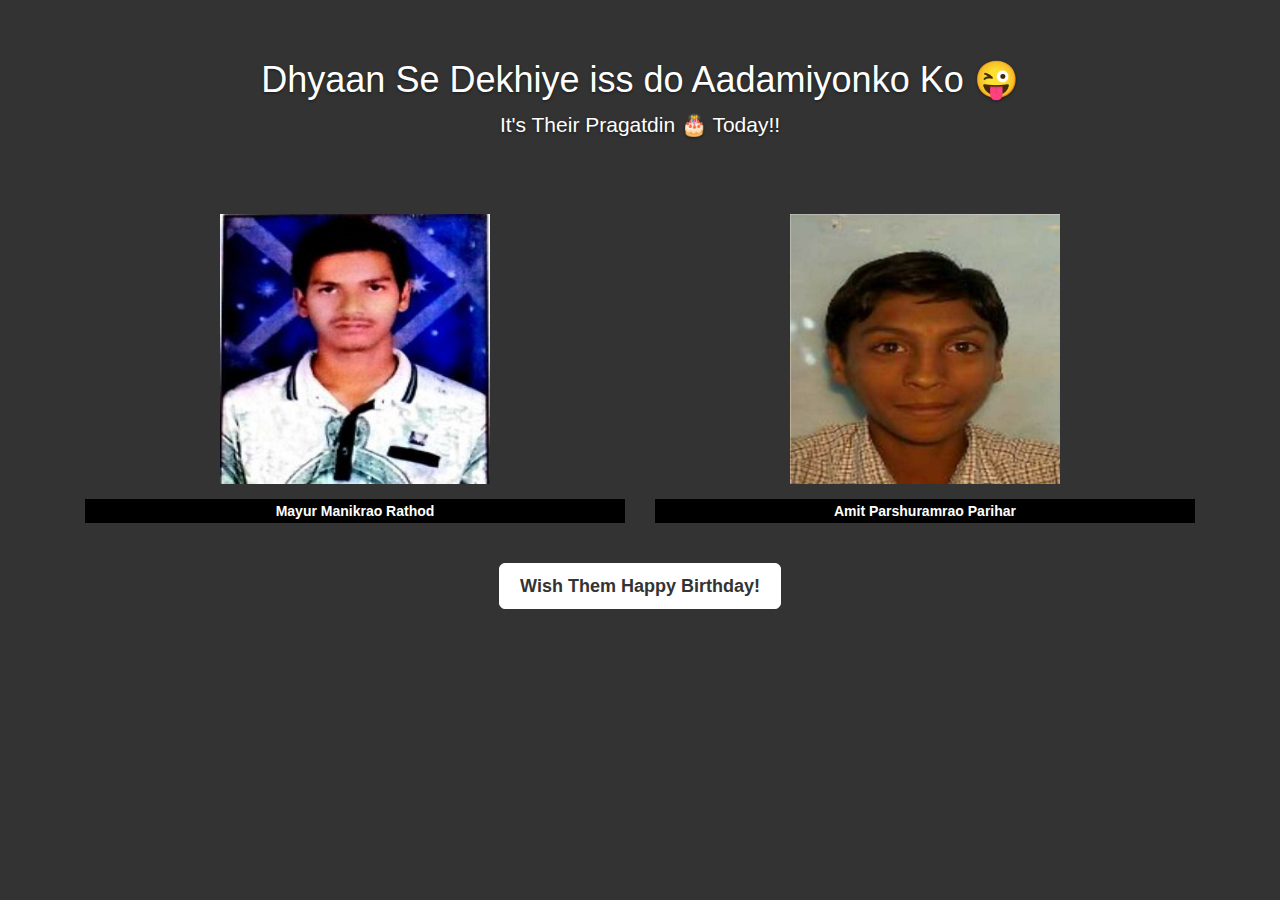
==== index3.html @ 8ede17e9 "Add files via upload" ====
<!DOCTYPE html>
<html lang="en">
    <head>
        <meta charset="utf-8">
        <meta http-equiv="X-UA-Compatible" content="IE=edge">
        <meta name="viewport" content="width=device-width, initial-scale=1">
        <meta name="description" content="">
        <meta name="author" content="">
		<link rel="stylesheet" href="https://maxcdn.bootstrapcdn.com/bootstrap/4.0.0/css/bootstrap.min.css" integrity="sha384-Gn5384xqQ1aoWXA+058RXPxPg6fy4IWvTNh0E263XmFcJlSAwiGgFAW/dAiS6JXm" crossorigin="anonymous">
        <title>Haha!The Photo</title>
        <!-- Bootstrap core CSS -->
        <link href="bootstrap/css/bootstrap.css" rel="stylesheet">
        <!-- Custom styles for this template -->
        <link href="cover.css" rel="stylesheet">
        <!-- HTML5 shim and Respond.js for IE8 support of HTML5 elements and media queries -->
        <!--[if lt IE 9]>
      <script src="https://oss.maxcdn.com/html5shiv/3.7.2/html5shiv.min.js"></script>
      <script src="https://oss.maxcdn.com/respond/1.4.2/respond.min.js"></script>
    <![endif]-->
	
	<style>
	
	figcaption {
  background-color: black;
  color: white;
  font-style: bold;
  padding: 2px;
  text-align: center;
}
</style>
    </head>
    <body>
    <center>
	<br><br>
	
                    <div class="inner cover">
                        <h1 class="cover-heading">Dhyaan Se Dekhiye iss do Aadamiyonko Ko 😜</h1>
                        <p class="lead">It's Their Pragatdin 🎂 Today!!</p><br><br>
						<div class="container">
						  <div class="row">
							<div class="col-sm">
							  <img src="maya.jpg" style="width:300px;height:300px;padding:15px;" alt="Save the Image in the current Directory.">
							  <figcaption><b>Mayur  Manikrao  Rathod</b></figcaption>
							</div>
							
							
							<div class="col-sm">
							 <img src="amit.jpg" style="width:300px;height:300px;padding:15px;" alt="Save the Image in the current Directory.">
							 <figcaption><b>Amit  Parshuramrao  Parihar</b></figcaption>
							</div>
						  </div>
						</div>
                        <br><br>
                        <p class="lead"><a href="index4.html" class="btn btn-lg btn-default">Wish Them Happy Birthday!</a></p>
                    </div>
    </center> <br><br><br><br>       
        <!-- Bootstrap core JavaScript
    ================================================== -->
        <!-- Placed at the end of the document so the pages load faster -->
        <script src="assets/js/jquery.min.js"></script>
        <script src="bootstrap/js/bootstrap.min.js"></script>
        <!-- IE10 viewport hack for Surface/desktop Windows 8 bug -->
        <script src="assets/js/ie10-viewport-bug-workaround.js"></script>
    </body>
</html>
---- cover.css ----
/*
 * Globals
 */

/* Links */
a,
a:focus,
a:hover {
  color: #fff;
}

/* Custom default button */
.btn-default,
.btn-default:hover,
.btn-default:focus {
  color: #333;
  text-shadow: none; /* Prevent inheritence from `body` */
  background-color: #fff;
  border: 1px solid #fff;
}


/*
 * Base structure
 */

html,
body {
  height: 100%;
  background-color: #333;
}
body {
  color: #fff;
  text-align: center;
  text-shadow: 0 1px 3px rgba(0,0,0,.5);
}

/* Extra markup and styles for table-esque vertical and horizontal centering */
.site-wrapper {
  display: table;
  width: 100%;
  height: 100%; /* For at least Firefox */
  min-height: 100%;
  -webkit-box-shadow: inset 0 0 100px rgba(0,0,0,.5);
          box-shadow: inset 0 0 100px rgba(0,0,0,.5);
}
.site-wrapper-inner {
  display: table-cell;
  vertical-align: top;
}
.cover-container {
  margin-right: auto;
  margin-left: auto;
}

/* Padding for spacing */
.inner {
  padding: 30px;
}


/*
 * Header
 */
.masthead-brand {
  margin-top: 10px;
  margin-bottom: 10px;
}

.masthead-nav > li {
  display: inline-block;
}
.masthead-nav > li + li {
  margin-left: 20px;
}
.masthead-nav > li > a {
  padding-right: 0;
  padding-left: 0;
  font-size: 16px;
  font-weight: bold;
  color: #fff; /* IE8 proofing */
  color: rgba(255,255,255,.75);
  border-bottom: 2px solid transparent;
}
.masthead-nav > li > a:hover,
.masthead-nav > li > a:focus {
  background-color: transparent;
  border-bottom-color: #a9a9a9;
  border-bottom-color: rgba(255,255,255,.25);
}
.masthead-nav > .active > a,
.masthead-nav > .active > a:hover,
.masthead-nav > .active > a:focus {
  color: #fff;
  border-bottom-color: #fff;
}

@media (min-width: 768px) {
  .masthead-brand {
    float: left;
  }
  .masthead-nav {
    float: right;
  }
}


/*
 * Cover
 */

.cover {
  padding: 0 20px;
}
.cover .btn-lg {
  padding: 10px 20px;
  font-weight: bold;
}


/*
 * Footer
 */

.mastfoot {
  color: #999; /* IE8 proofing */
  color: rgba(255,255,255,.5);
}


/*
 * Affix and center
 */

@media (min-width: 768px) {
  /* Pull out the header and footer */
  .masthead {
    position: fixed;
    top: 0;
  }
  .mastfoot {
    position: fixed;
    bottom: 0;
  }
  /* Start the vertical centering */
  .site-wrapper-inner {
    vertical-align: middle;
  }
  /* Handle the widths */
  .masthead,
  .mastfoot,
  .cover-container {
    width: 100%; /* Must be percentage or pixels for horizontal alignment */
  }
}

@media (min-width: 992px) {
  .masthead,
  .mastfoot,
  .cover-container {
    width: 700px;
  }
}
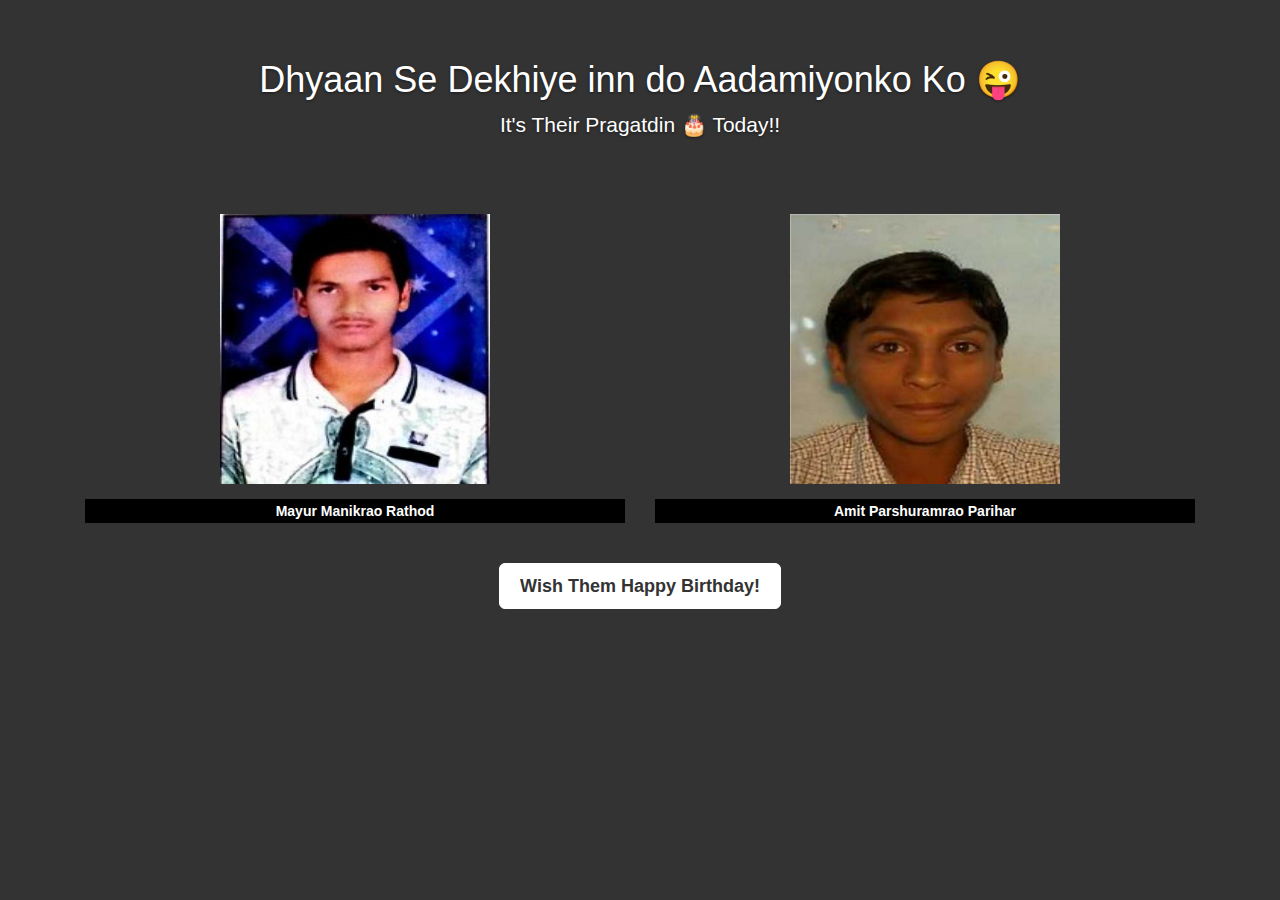
==== commit b5cd4947: "Update index3.html" ====
--- a/index3.html
+++ b/index3.html
@@ -34,7 +34,7 @@
 	<br><br>
 	
                     <div class="inner cover">
-                        <h1 class="cover-heading">Dhyaan Se Dekhiye iss do Aadamiyonko Ko 😜</h1>
+                        <h1 class="cover-heading">Dhyaan Se Dekhiye inn do Aadamiyonko Ko 😜</h1>
                         <p class="lead">It's Their Pragatdin 🎂 Today!!</p><br><br>
 						<div class="container">
 						  <div class="row">
